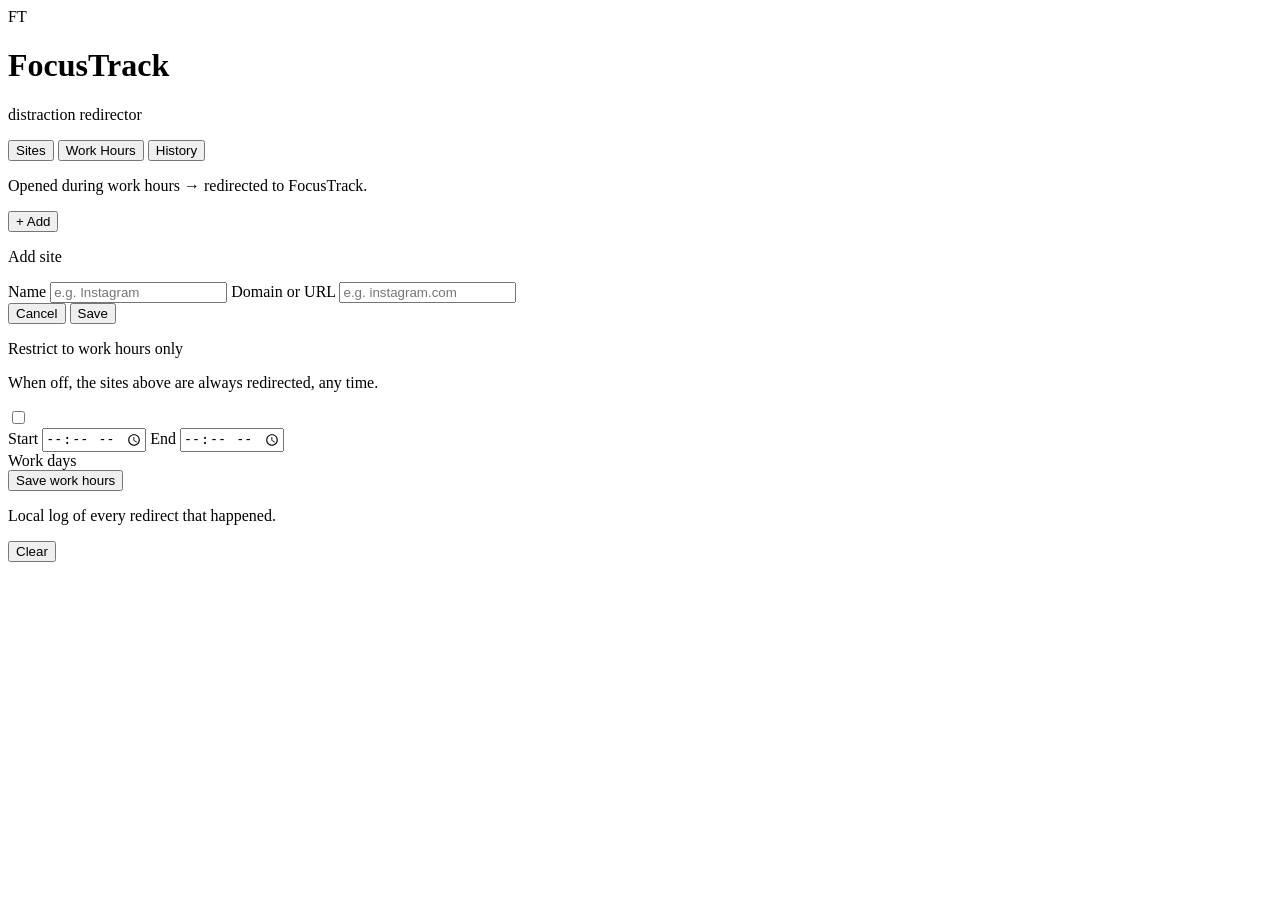
==== extension/popup.html @ 9a6cf2c3 "feat : extentions code + readme" ====
<!DOCTYPE html>
<html lang="en">
<head>
<meta charset="UTF-8">
<title>FocusTrack Redirector</title>

<link rel="preconnect" href="https://fonts.googleapis.com">
<link rel="preconnect" href="https://fonts.gstatic.com" crossorigin>
<link href="https://fonts.googleapis.com/css2?family=Space+Grotesk:wght@500;600;700&family=Inter:wght@400;500;600&family=JetBrains+Mono:wght@400;500;600;700&display=swap" rel="stylesheet">
<link rel="stylesheet" href="popup.css">
</head>
<body>
<div class="wrap">

  <header class="top">
    <div class="brand">
      <div class="brand-mark">FT</div>
      <div class="brand-text">
        <h1>FocusTrack</h1>
        <p>distraction redirector</p>
      </div>
    </div>
  </header>

  <nav class="tabs" id="tabs">
    <button class="tab-btn active" data-tab="sites" type="button">Sites</button>
    <button class="tab-btn" data-tab="hours" type="button">Work Hours</button>
    <button class="tab-btn" data-tab="history" type="button">History</button>
  </nav>

  <!-- ============ TAB: SITES ============ -->
  <section class="tab-panel active" id="panel-sites">
    <div class="panel-head">
      <p class="muted-text">Opened during work hours → redirected to FocusTrack.</p>
      <button class="btn btn-primary btn-sm" id="addSiteBtn" type="button">+ Add</button>
    </div>

    <div class="site-list" id="siteList"></div>

    <div class="site-form hidden" id="siteForm">
      <p class="form-title" id="formTitle">Add site</p>
      <label class="field-label" for="siteName">Name</label>
      <input type="text" id="siteName" placeholder="e.g. Instagram" autocomplete="off">
      <label class="field-label" for="sitePattern">Domain or URL</label>
      <input type="text" id="sitePattern" placeholder="e.g. instagram.com" autocomplete="off">
      <div class="form-actions">
        <button class="btn btn-ghost btn-sm" id="cancelSiteBtn" type="button">Cancel</button>
        <button class="btn btn-primary btn-sm" id="saveSiteBtn" type="button">Save</button>
      </div>
    </div>
  </section>

  <!-- ============ TAB: WORK HOURS ============ -->
  <section class="tab-panel" id="panel-hours">
    <div class="hours-toggle-row">
      <div>
        <p class="field-label no-margin">Restrict to work hours only</p>
        <p class="muted-text no-margin">When off, the sites above are always redirected, any time.</p>
      </div>
      <label class="switch">
        <input type="checkbox" id="hoursEnabled">
        <span class="slider"></span>
      </label>
    </div>

    <div class="hours-fields" id="hoursFields">
      <div class="time-row">
        <label class="time-field">
          <span class="field-label">Start</span>
          <input type="time" id="hoursStart">
        </label>
        <label class="time-field">
          <span class="field-label">End</span>
          <input type="time" id="hoursEnd">
        </label>
      </div>

      <span class="field-label">Work days</span>
      <div class="days-row" id="daysRow"></div>
    </div>

    <button class="btn btn-primary btn-sm btn-block" id="saveHoursBtn" type="button">Save work hours</button>
  </section>

  <!-- ============ TAB: HISTORY ============ -->
  <section class="tab-panel" id="panel-history">
    <div class="panel-head">
      <p class="muted-text">Local log of every redirect that happened.</p>
      <button class="btn btn-ghost btn-sm" id="clearHistoryBtn" type="button">Clear</button>
    </div>
    <div class="history-list" id="historyList"></div>
  </section>

</div>

<div id="toast" role="status" aria-live="polite"></div>

<script src="utils.js"></script>
<script src="popup.js"></script>
</body>
</html>
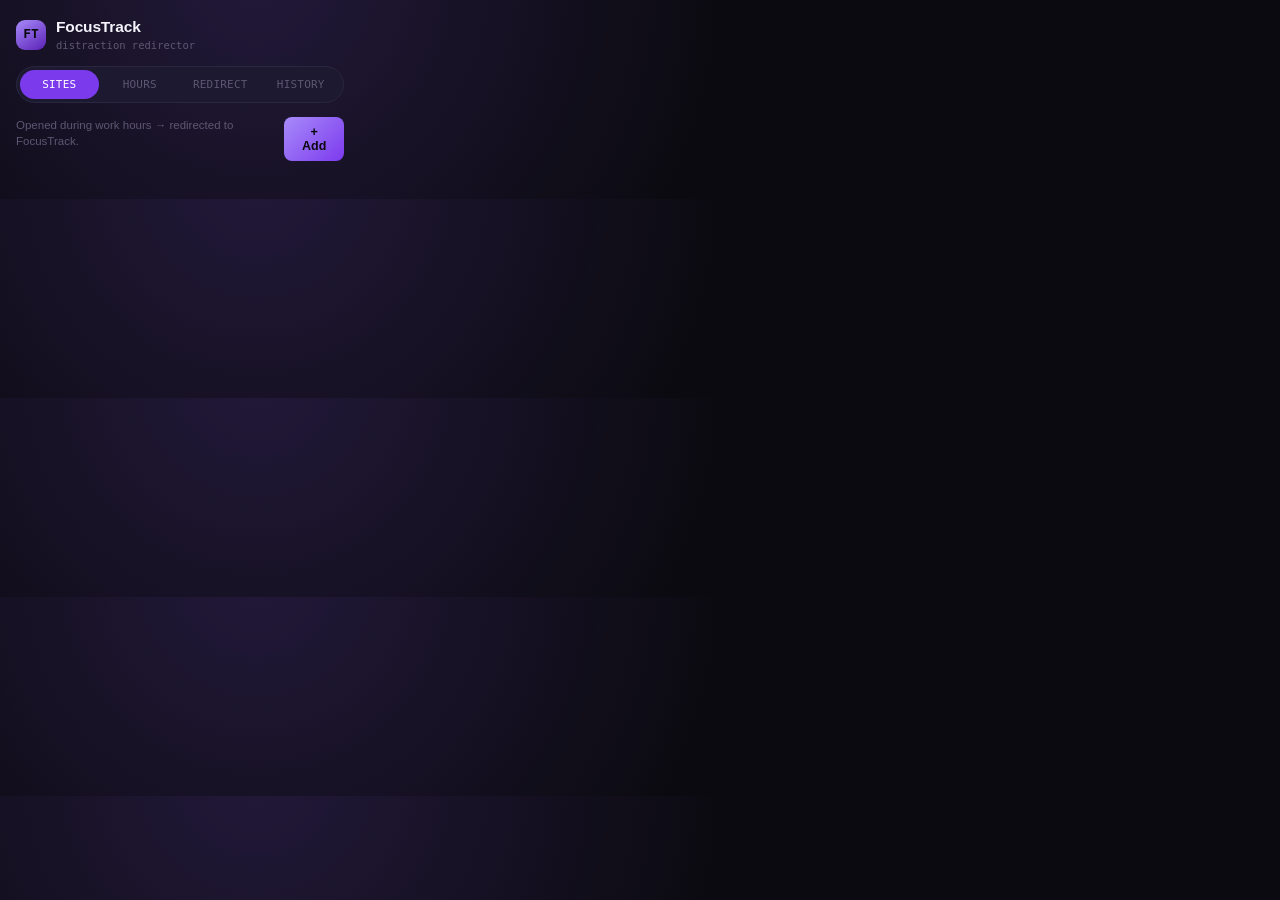
==== commit f764d7e0: "feat : add website url on extension + edit readme" ====
--- a/extension/popup.html
+++ b/extension/popup.html
@@ -24,7 +24,8 @@
 
   <nav class="tabs" id="tabs">
     <button class="tab-btn active" data-tab="sites" type="button">Sites</button>
-    <button class="tab-btn" data-tab="hours" type="button">Work Hours</button>
+    <button class="tab-btn" data-tab="hours" type="button">Hours</button>
+    <button class="tab-btn" data-tab="settings" type="button">Redirect</button>
     <button class="tab-btn" data-tab="history" type="button">History</button>
   </nav>
 
@@ -82,6 +83,19 @@
     <button class="btn btn-primary btn-sm btn-block" id="saveHoursBtn" type="button">Save work hours</button>
   </section>
 
+  <!-- ============ TAB: REDIRECT SETTINGS ============ -->
+  <section class="tab-panel" id="panel-settings">
+    <p class="muted-text">Where matched sites get redirected to. The site name is added automatically as <code>?source=</code>.</p>
+
+    <label class="field-label" for="redirectUrlInput">Redirect URL</label>
+    <input type="text" id="redirectUrlInput" placeholder="https://example.com" autocomplete="off">
+
+    <div class="form-actions">
+      <button class="btn btn-ghost btn-sm" id="resetRedirectUrlBtn" type="button">Reset to default</button>
+      <button class="btn btn-primary btn-sm" id="saveRedirectUrlBtn" type="button">Save</button>
+    </div>
+  </section>
+
   <!-- ============ TAB: HISTORY ============ -->
   <section class="tab-panel" id="panel-history">
     <div class="panel-head">
--- a/extension/popup.css
+++ b/extension/popup.css
@@ -0,0 +1,204 @@
+/* =========================================================
+   FocusTrack Redirector — popup.css
+   Same theme as FocusTrack: dark + purple, minimalist.
+   ========================================================= */
+
+:root{
+  --bg:#0b0a10;
+  --surface:#141220;
+  --surface-2:#1c1930;
+  --surface-3:#241f3a;
+  --border:#2a2640;
+
+  --purple-300:#c4b5fd;
+  --purple-400:#a78bfa;
+  --purple-500:#8b5cf6;
+  --purple-600:#7c3aed;
+  --purple-700:#5b21b6;
+
+  --text-hi:#f5f3fb;
+  --text-lo:#948da8;
+  --text-faint:#5e5773;
+  --danger:#e0607a;
+
+  --radius-sm:8px;
+  --radius-md:14px;
+  --radius-lg:18px;
+
+  --font-display:'Space Grotesk', sans-serif;
+  --font-body:'Inter', sans-serif;
+  --font-mono:'JetBrains Mono', monospace;
+}
+
+*{ box-sizing:border-box; }
+
+body{
+  margin:0;
+  width:360px;
+  max-height:560px;
+  overflow-y:auto;
+  background:
+    radial-gradient(circle at 20% -10%, rgba(139,92,246,0.18), transparent 45%),
+    var(--bg);
+  color:var(--text-hi);
+  font-family:var(--font-body);
+  line-height:1.45;
+  -webkit-font-smoothing:antialiased;
+}
+
+.wrap{ padding:16px; }
+
+/* ---------- Header ---------- */
+header.top{ display:flex; align-items:center; padding-bottom:12px; }
+.brand{ display:flex; align-items:center; gap:10px; }
+.brand-mark{
+  width:30px; height:30px; border-radius:9px;
+  background:linear-gradient(145deg, var(--purple-400), var(--purple-700));
+  display:flex; align-items:center; justify-content:center;
+  font-family:var(--font-mono); font-weight:700; font-size:13px; color:#0b0a10;
+  flex:none;
+}
+.brand-text h1{ font-family:var(--font-display); font-size:15.5px; margin:0; letter-spacing:-0.01em; }
+.brand-text p{ margin:0; font-size:10.5px; color:var(--text-faint); font-family:var(--font-mono); }
+
+/* ---------- Tabs ---------- */
+.tabs{
+  display:flex; background:var(--surface-2); border:1px solid var(--border);
+  border-radius:999px; padding:3px; gap:2px; margin-bottom:14px;
+}
+.tab-btn{
+  flex:1; font-family:var(--font-mono); font-size:11px; letter-spacing:0.02em;
+  text-transform:uppercase; background:transparent; border:none; color:var(--text-faint);
+  padding:8px 6px; border-radius:999px; cursor:pointer;
+  transition:background .15s ease, color .15s ease;
+}
+.tab-btn.active{ background:var(--purple-600); color:white; }
+
+.tab-panel{ display:none; }
+.tab-panel.active{ display:block; }
+
+/* ---------- Generic bits ---------- */
+.muted-text{ font-size:11.5px; color:var(--text-faint); margin:0 0 10px; }
+.muted-text.no-margin{ margin:0; }
+code{
+  background:var(--surface-2); padding:1px 5px; border-radius:4px;
+  font-family:var(--font-mono); font-size:10.5px; color:var(--purple-300);
+}
+.field-label{
+  display:block; font-family:var(--font-mono); font-size:10.5px; text-transform:uppercase;
+  letter-spacing:0.06em; color:var(--text-lo); margin:0 0 5px;
+}
+.field-label.no-margin{ margin:0 0 2px; }
+
+.panel-head{ display:flex; align-items:flex-start; justify-content:space-between; gap:10px; margin-bottom:12px; }
+
+input[type="text"], input[type="time"]{
+  width:100%; background:var(--surface-2); border:1px solid var(--border); color:var(--text-hi);
+  font-family:var(--font-body); font-size:13px; padding:9px 11px; border-radius:var(--radius-sm);
+  margin-bottom:10px;
+}
+input[type="text"]::placeholder{ color:var(--text-faint); }
+input[type="time"]{ font-family:var(--font-mono); }
+
+/* ---------- Buttons ---------- */
+.btn{
+  font-family:var(--font-body); font-weight:600; border:none; border-radius:var(--radius-sm);
+  cursor:pointer; transition:filter .15s ease, transform .12s ease;
+}
+.btn:active{ transform:scale(0.97); }
+.btn-sm{ font-size:12.5px; padding:8px 14px; }
+.btn-block{ width:100%; }
+.btn-primary{ background:linear-gradient(135deg, var(--purple-400), var(--purple-600)); color:#0b0a10; }
+.btn-primary:hover{ filter:brightness(1.08); }
+.btn-ghost{ background:transparent; border:1px solid var(--border); color:var(--text-lo); }
+.btn-ghost:hover{ border-color:var(--purple-500); color:var(--text-hi); }
+
+/* ---------- Site list ---------- */
+.site-list{ display:flex; flex-direction:column; margin-bottom:10px; }
+.site-row{
+  display:flex; align-items:center; justify-content:space-between; gap:8px;
+  padding:10px 4px; border-bottom:1px solid var(--border);
+}
+.site-row:last-child{ border-bottom:none; }
+.site-info{ min-width:0; }
+.site-name{ font-size:13px; font-weight:600; overflow:hidden; text-overflow:ellipsis; white-space:nowrap; }
+.site-pattern{ font-family:var(--font-mono); font-size:10.5px; color:var(--text-faint); }
+.site-actions{ display:flex; gap:2px; flex:none; }
+
+.icon-btn{
+  background:none; border:none; color:var(--text-faint); font-size:14px; line-height:1;
+  cursor:pointer; padding:6px 8px; border-radius:6px;
+}
+.icon-btn:hover{ color:var(--text-hi); background:var(--surface-2); }
+.icon-btn.danger:hover{ color:var(--danger); background:rgba(224,96,122,0.1); }
+
+/* ---------- Site form ---------- */
+.site-form{
+  background:var(--surface-2); border:1px solid var(--border); border-radius:var(--radius-md);
+  padding:14px; margin-top:8px;
+}
+.site-form.hidden{ display:none; }
+.form-title{
+  font-family:var(--font-display); font-size:13px; font-weight:600; margin:0 0 10px;
+}
+.form-actions{ display:flex; justify-content:flex-end; gap:8px; margin-top:2px; }
+
+/* ---------- Work hours ---------- */
+.hours-toggle-row{
+  display:flex; align-items:center; justify-content:space-between; gap:12px;
+  margin-bottom:16px; padding-bottom:14px; border-bottom:1px solid var(--border);
+}
+.hours-fields.disabled{ opacity:0.4; pointer-events:none; }
+
+.time-row{ display:flex; gap:10px; margin-bottom:4px; }
+.time-field{ flex:1; }
+
+.days-row{ display:flex; gap:6px; margin:6px 0 16px; flex-wrap:wrap; }
+.day-chip{
+  font-family:var(--font-mono); font-size:11px; background:var(--surface-2);
+  border:1px solid var(--border); color:var(--text-faint); padding:7px 0; border-radius:8px;
+  cursor:pointer; flex:1; min-width:38px; text-align:center;
+  transition:background .15s ease, color .15s ease, border-color .15s ease;
+}
+.day-chip.active{ background:var(--purple-600); border-color:var(--purple-600); color:white; }
+
+/* Switch */
+.switch{ position:relative; display:inline-block; width:38px; height:22px; flex:none; }
+.switch input{ opacity:0; width:0; height:0; }
+.slider{
+  position:absolute; inset:0; background:var(--surface-3); border:1px solid var(--border);
+  border-radius:999px; cursor:pointer; transition:background .15s ease;
+}
+.slider::before{
+  content:""; position:absolute; width:16px; height:16px; left:2px; top:2px;
+  background:var(--text-lo); border-radius:50%; transition:transform .15s ease, background .15s ease;
+}
+.switch input:checked + .slider{ background:var(--purple-600); border-color:var(--purple-600); }
+.switch input:checked + .slider::before{ transform:translateX(16px); background:white; }
+
+/* ---------- History ---------- */
+.history-list{ display:flex; flex-direction:column; max-height:300px; overflow-y:auto; }
+.history-row{
+  display:flex; align-items:center; justify-content:space-between; gap:10px;
+  padding:9px 4px; border-bottom:1px solid var(--border);
+}
+.history-row:last-child{ border-bottom:none; }
+.hrow-name{ font-size:12.5px; font-weight:500; overflow:hidden; text-overflow:ellipsis; white-space:nowrap; }
+.hrow-time{ font-family:var(--font-mono); font-size:10.5px; color:var(--text-faint); white-space:nowrap; }
+
+.empty-state{ text-align:center; padding:22px 8px; color:var(--text-faint); font-size:12px; }
+
+/* ---------- Toast ---------- */
+#toast{
+  position:fixed; left:50%; bottom:14px; transform:translate(-50%, 14px);
+  background:var(--surface-3); border:1px solid var(--purple-700); color:var(--text-hi);
+  font-size:12px; padding:9px 16px; border-radius:999px;
+  opacity:0; pointer-events:none; transition:opacity .2s ease, transform .2s ease;
+  z-index:50; box-shadow:0 8px 24px rgba(0,0,0,0.4); white-space:nowrap;
+}
+#toast.show{ opacity:1; transform:translate(-50%, 0); }
+#toast.error{ border-color:rgba(224,96,122,0.6); }
+
+@media (prefers-reduced-motion: reduce){
+  *{ transition:none !important; }
+}
